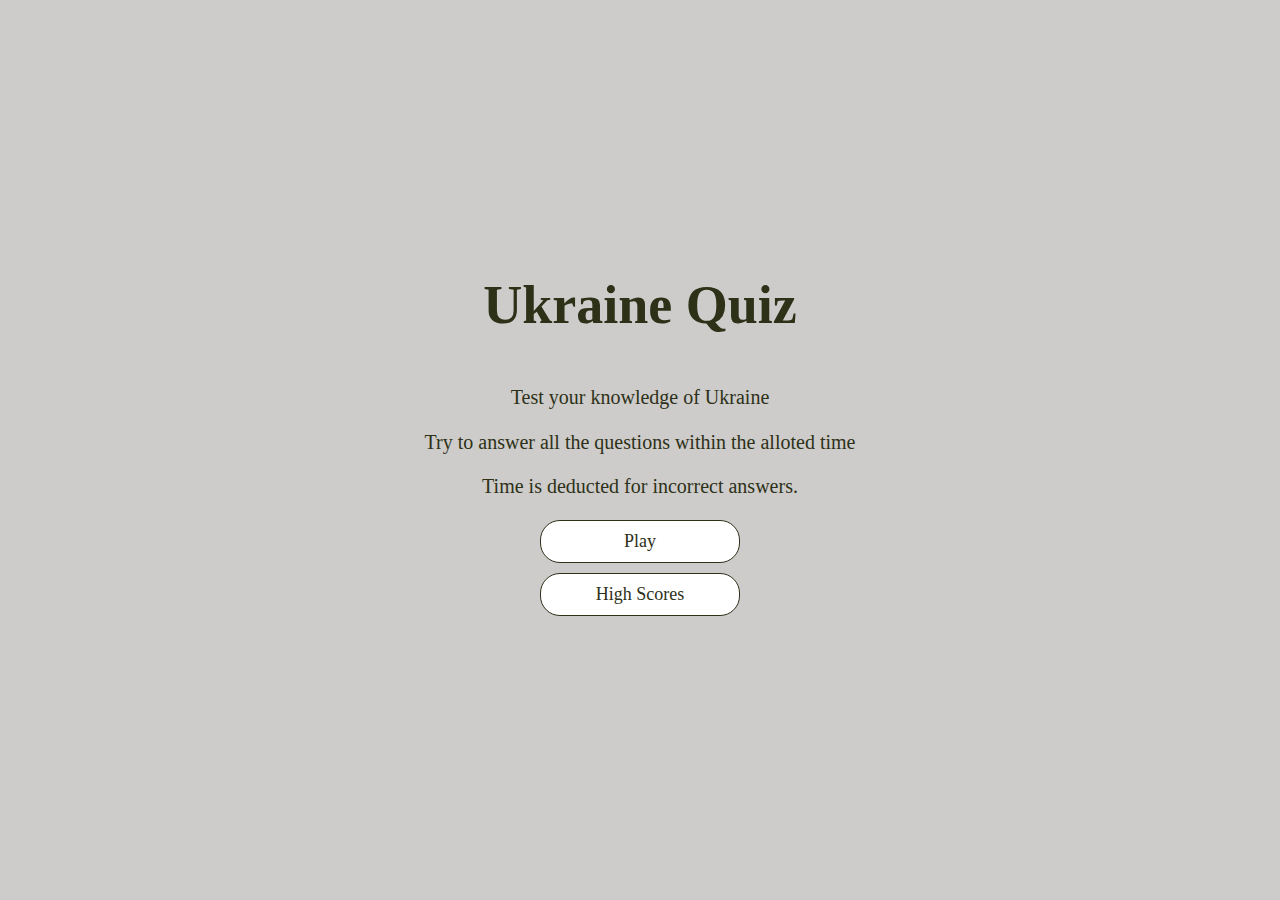
==== index.html @ edd46f18 "in the process of creating a high scores page and functionality" ====
<!DOCTYPE html>
<html lang="en">
<head>
  <meta charset="UTF-8">
  <meta http-equiv="X-UA-Compatible" content="IE=edge">
  <meta name="viewport" content="width=device-width, initial-scale=1.0">
  <link rel="stylesheet" href="style.css">
  <title>Ukraine Quiz</title>
</head>
<body>
  <div class="container">
    <div id="home" class="flex-center flex-column">
      <h1>Ukraine Quiz</h1>
      <p>Test your knowledge of Ukraine</p>
      <p>Try to answer all the questions within the alloted time</p>
      <p>Time is deducted for incorrect answers.</p>
      <a class='btn' href="/game.html">Play</a>
      <a class='btn' href="/highscores.html">High Scores</a>
    </div>
  </div>

  <script src="style.css"></script>
</body>
</html>
---- style.css ----
/* root styling */
:root {
    --bg-color: #CDCCCA; /* cloud */
    --main-text-color: #2D3118; /* Black Olive */
    --transparent-text-color: rgba(45, 49, 24, 0.5); /* Black Olive with 50% opacity */
    --secondary-text-color: #827826; /* Crete */
    --accent-color: #544D2b; /* Woodland */
    font-size: 62.5%; /* now 1rem is 10px for easy math later */ 
}
/* Select All */
* {
    background-color: var(--bg-color); /* off-white */
    color: var(--main-text-color); /* teal */
    margin: 0; /* remove default margin */
    padding: 0; /* remove default padding */
    box-sizing: border-box; /* make padding and border part of the element's width and height */
}

/* Style the headings h1-h4 */
h1, h2, h3, h4 {
    font-size: 5.4rem; /* 54px */
    color: var(--main-text-color); /* teal */
    margin-bottom: 5rem; /* 50px */
}
/* style the span inside the h1 */
h1 > span {
    font-size: 2.4rem; /* 24px */
    font-weight: 500; /* semi-bold */
}
/* style the h2 */
h2 {
    font-size: 4.2rem; /* 42px */
    margin-bottom: 4rem; /* 40px */
    font-weight: 700; /* bold */
}
/* style the h3 */
h3 {
    font-size: 2.8rem; /* 28px */
    font-weight: 500; /* semi-bold */
}

/* Utilities */
/* utility class wrapper */
/* As the screen gets larger than 80rem, the wrapper will be centered */
/* As the screen gets smaller than 80rem, the wrapper will be full width */
.container { 
    display: flex; /* flexbox */
    justify-content: center;   /* center horizontally */
    align-items: center;  /* center vertically */
    width: 100vw; /* 100% of the viewport width */
    height: 100vh; /* 100% of the viewport height */
    max-width: 80rem; /* 80rem = 1280px */
    margin: 0 auto; /* center horizontally */
    padding: 2.5rem; /* 25px */
}
/* any child of the .container class will be 100% of the width of the container */
/* this ensures that the content remains centered */ 
container > * {
    width: 100%; /* 100% of the container */
}

.flex-column {
    display: flex; /* flexbox */
    flex-direction: column; /* column */
}

.flex-center {
    justify-content: center; /* center horizontally */
    align-items: center; /* center vertically */
}

.justify-center {
    justify-content: center; /* center horizontally */
}

.text-center {
    text-align: center; /* center text */
}

.hidden {
    display: none; /* hide the element */
}

/* style the buttons */
.btn {
    font-size: 1.8rem; /* 18px */
    padding: 1rem 0; /* 10px top and bottom, 0 left and right */
    width: 20rem; /* 200px */
    text-align: center; /* center text */
    border: 0.1rem solid var(--main-text-color); /* 1px solid Black Olive */
    margin-bottom: 1rem; /* 10px */
    text-decoration: none; /* remove underline */
    color: var(--main-text-color); /* Black Olive */
    background-color: white;    /* white */
    border-radius: 2rem; /* rounds the corners */
}

/* add hover effects */
.btn:hover {
    cursor: pointer; /* change cursor to pointer */
    box-shadow: 0 0.4rem 1.4rem 0 var(--transparent-text-color); /* 0 4px 14px 0 Black Olive with 50% opacity */
    transform: translateY(-0.2rem); /* move up 2px */
    transition: transform 150ms; /* transition for 150ms */
}

/* add disabled button styles for later */
btn[disabled] {
    cursor: not-allowed; /* change cursor to not-allowed */
    box-shadow: none;
    transform: none;
}

h1 ~ p{
    font-size: 2rem;
    padding-bottom: 5%;
}
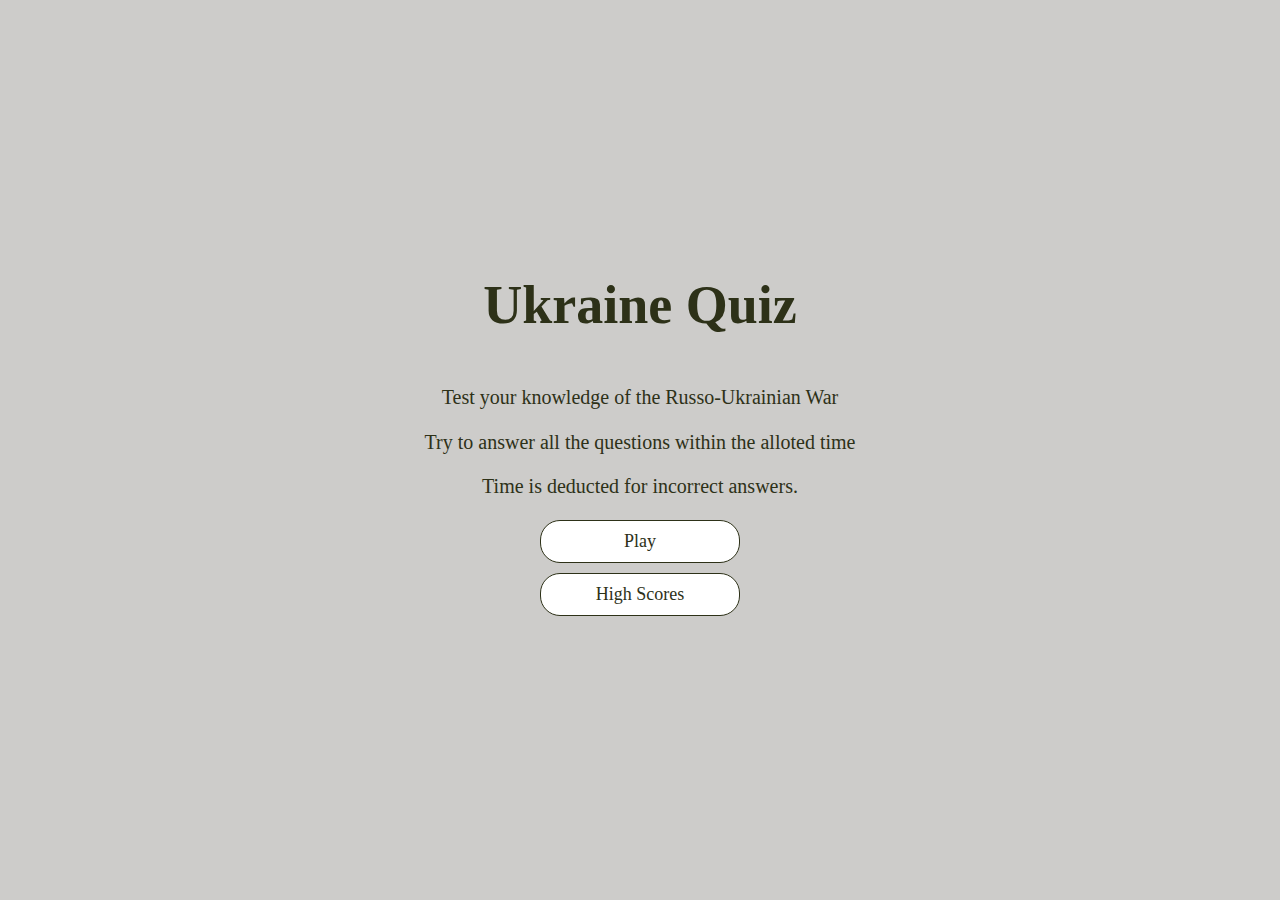
==== commit b8368fc4: "added and tested functionality of: getting/displaying high score using local storage and tested save" ====
--- a/index.html
+++ b/index.html
@@ -4,14 +4,15 @@
   <meta charset="UTF-8">
   <meta http-equiv="X-UA-Compatible" content="IE=edge">
   <meta name="viewport" content="width=device-width, initial-scale=1.0">
-  <link rel="stylesheet" href="style.css">
+  <link rel="stylesheet" href="assets/css/style.css">
+  <link rel="stylesheet" href="assets/css/game.css">
   <title>Ukraine Quiz</title>
 </head>
 <body>
   <div class="container">
     <div id="home" class="flex-center flex-column">
       <h1>Ukraine Quiz</h1>
-      <p>Test your knowledge of Ukraine</p>
+      <p>Test your knowledge of the Russo-Ukrainian War</p>
       <p>Try to answer all the questions within the alloted time</p>
       <p>Time is deducted for incorrect answers.</p>
       <a class='btn' href="/game.html">Play</a>
@@ -19,6 +20,6 @@
     </div>
   </div>
 
-  <script src="style.css"></script>
+  <script src="assets/js/script.js"></script>
 </body>
 </html>--- a/assets/css/style.css
+++ b/assets/css/style.css
@@ -0,0 +1,190 @@
+/* root styling */
+:root {
+    --bg-color: #CDCCCA;
+    /* cloud */
+    --main-text-color: #2D3118;
+    /* Black Olive */
+    --transparent-text-color: rgba(45, 49, 24, 0.5);
+    /* Black Olive with 50% opacity */
+    --secondary-text-color: #827826;
+    /* Crete */
+    --accent-color: #544D2b;
+    /* Woodland */
+    font-size: 62.5%;
+    /* now 1rem is 10px for easy math later */
+}
+
+/* Select All */
+* {
+    background-color: var(--bg-color);
+    /* off-white */
+    color: var(--main-text-color);
+    /* teal */
+    margin: 0;
+    /* remove default margin */
+    padding: 0;
+    /* remove default padding */
+    box-sizing: border-box;
+    /* make padding and border part of the element's width and height */
+}
+
+/* Style the headings h1-h4 */
+h1,
+h2,
+h3,
+h4 {
+    font-size: 5.4rem;
+    /* 54px */
+    color: var(--main-text-color);
+    /* teal */
+    margin-bottom: 5rem;
+    /* 50px */
+}
+
+/* style the span inside the h1 */
+h1>span {
+    font-size: 2.4rem;
+    /* 24px */
+    font-weight: 500;
+    /* semi-bold */
+}
+
+/* style the h2 */
+h2 {
+    font-size: 4.2rem;
+    /* 42px */
+    margin-bottom: 4rem;
+    /* 40px */
+    font-weight: 700;
+    /* bold */
+}
+
+/* style the h3 */
+h3 {
+    font-size: 2.8rem;
+    /* 28px */
+    font-weight: 500;
+    /* semi-bold */
+}
+
+/* Utilities */
+.container {
+    display: flex;
+    justify-content: center;
+    align-items: center;
+    width: 100vw;
+    height: 100vh;
+    max-width: 80rem;
+    margin: 0 auto;
+    padding: 2.5rem;
+}
+
+/* any child of the .container class will be 100% of the width of the container */
+/* this ensures that the content remains centered */
+container>* {
+    width: 100%;
+    /* 100% of the container */
+}
+
+.flex-column {
+    display: flex;
+    /* flexbox */
+    flex-direction: column;
+    /* column */
+}
+
+.flex-center {
+    justify-content: center;
+    /* center horizontally */
+    align-items: center;
+    /* center vertically */
+}
+
+.justify-center {
+    justify-content: center;
+    /* center horizontally */
+}
+
+.text-center {
+    text-align: center;
+    /* center text */
+}
+
+.hidden {
+    display: none;
+    /* hide the element */
+}
+
+/* style the buttons */
+.btn {
+    font-size: 1.8rem;
+    /* 18px */
+    padding: 1rem 0;
+    /* 10px top and bottom, 0 left and right */
+    width: 20rem;
+    /* 200px */
+    text-align: center;
+    /* center text */
+    border: 0.1rem solid var(--main-text-color);
+    /* 1px solid Black Olive */
+    margin-bottom: 1rem;
+    /* 10px */
+    text-decoration: none;
+    /* remove underline */
+    color: var(--main-text-color);
+    /* Black Olive */
+    background-color: white;
+    /* white */
+    border-radius: 2rem;
+    /* rounds the corners */
+}
+
+/* add hover effects */
+.btn:hover {
+    cursor: pointer;
+    box-shadow: 0 0.4rem 1.4rem 0 var(--transparent-text-color);
+    transform: translateY(-0.2rem);
+    transition: transform 150ms;
+}
+
+h1~p {
+    font-size: 2rem;
+    padding-bottom: 5%;
+}
+
+/* Form */
+form {
+    width: 100%;
+    display: flex;
+    flex-direction: column;
+    align-items: center;
+}
+
+input {
+    background-color: aliceblue;
+    margin-bottom: 1rem;
+    width: 20rem;
+    padding: 1.5rem;
+    font-size: 1.8rem;
+    border: none;
+    box-shadow: 0 0.1rem 1.4rem 0 var(--transparent-text-color);
+}
+
+input::placeholder {
+    color: #898282;
+    text-align: center;
+    /* Crete */
+}
+
+input:focus {
+    outline: none;
+    border: solid 2px var(--accent-color);
+}
+
+.btn.disabled {
+    cursor: not-allowed;
+    box-shadow: none;
+    transform: none;
+    opacity: 0.5; /* Optional: reduce the opacity to make it look visually disabled */
+  }
+  --- a/assets/css/game.css
+++ b/assets/css/game.css
@@ -0,0 +1,70 @@
+:root {
+  --bg-color: #CDCCCA; /* cloud */
+  --main-text-color: #2D3118; /* Black Olive */
+  --transparent-text-color: rgba(45, 49, 24, 0.5); /* Black Olive with 50% opacity */
+  --secondary-text-color: #827826; /* Crete */
+  --accent-color: #544D2b; /* Woodland */
+  --transparent-accent-color: rgba(84, 77, 43, 0.5); /* Woodland with 50% opacity */
+}
+
+.choice-container {
+  display: flex;
+  margin-bottom: 0.5rem; /* 5px */
+  width: 100%;
+  font-size: 1.8rem; /* 18px */
+  border: 0.1rem solid var(--transparent-accent-color); /* 1px solid Woodland with 50% opacity */
+  /* background-color: white; */
+}
+
+.choice-container:hover {
+  cursor: pointer; /* change cursor to pointer */
+  box-shadow: 0 0.4rem 1.4rem 0 var(--transparent-text-color); /* 0 4px 14px 0 Black Olive with 50% opacity */
+  transform: translateY(-0.2rem); /* move up 2px */
+  transition: transform 150ms; /* transition for 150ms */
+}
+
+.choice-prefix {
+  padding: 1.5rem 2.5rem; /* 15px 25px */
+  background-color: var(--secondary-text-color); /* Crete */
+  color: white; /* white */
+}
+
+.choice-text {
+  padding: 1.5rem 2.5rem; /* 15px 25px */
+  /* color: var(--main-text-color); Black Olive */
+  background-color: white;
+  width: 100%;
+}
+
+.correct {
+  background-color: green;
+}
+
+.incorrect {
+  background-color: red;
+}
+
+/* HUD */
+
+#hud {
+  display: flex;
+  justify-content: space-around;
+}
+
+
+.hud-prefix {
+  text-align: center;
+  font-size: 2rem;
+}
+
+.hud-main-text {
+  text-align: center;
+  font-size: 2.5rem;
+}
+
+.btn.disabled {
+  cursor: not-allowed;
+  box-shadow: none;
+  transform: none;
+  opacity: 0.5; /* Optional: reduce the opacity to make it look visually disabled */
+}
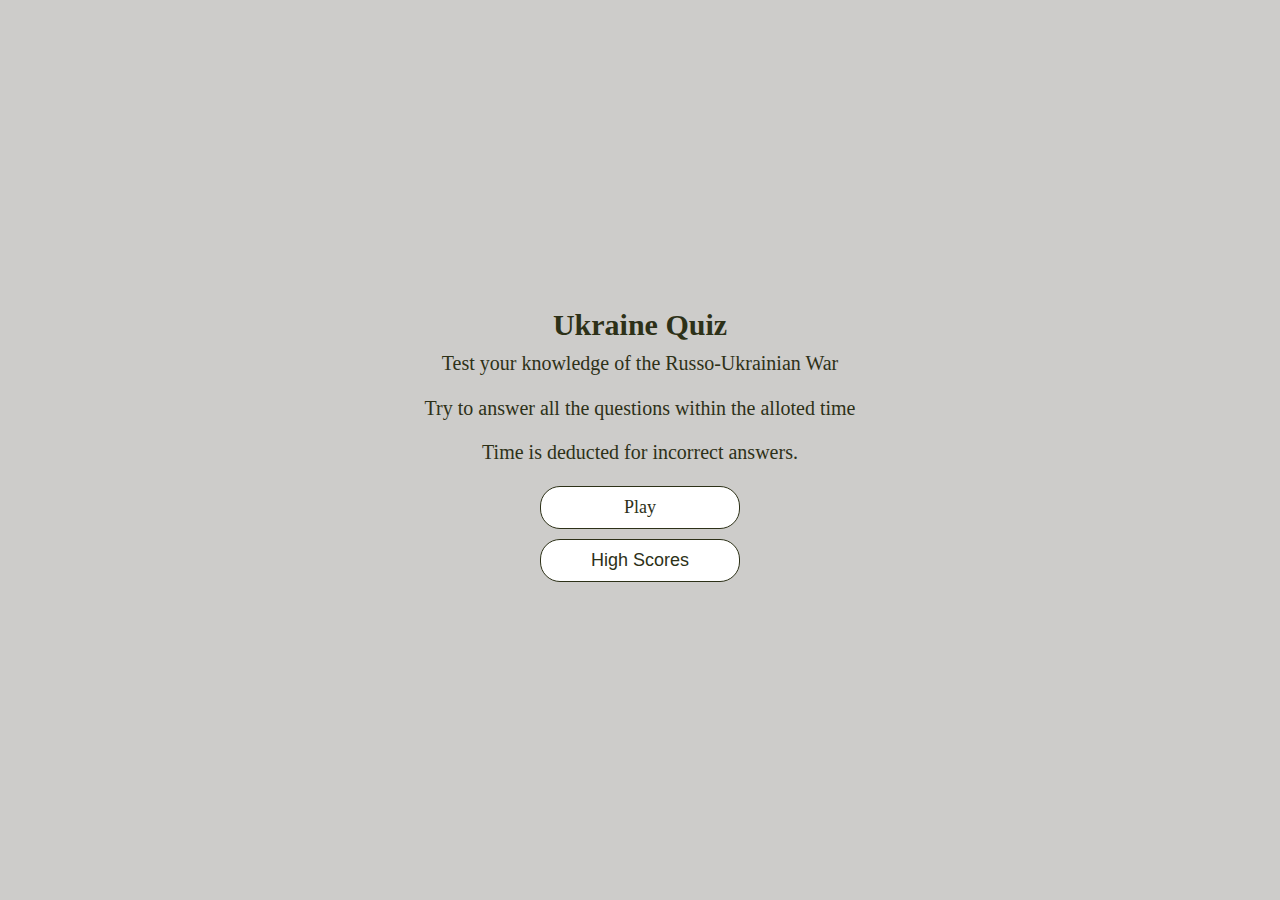
==== commit c4abd467: "corrected logic and variable names to ensure high score logging occurs only once, even when the high" ====
--- a/index.html
+++ b/index.html
@@ -15,11 +15,16 @@
       <p>Test your knowledge of the Russo-Ukrainian War</p>
       <p>Try to answer all the questions within the alloted time</p>
       <p>Time is deducted for incorrect answers.</p>
-      <a class='btn' href="/game.html">Play</a>
-      <a class='btn' href="/highscores.html">High Scores</a>
+      <a class='btn' href="game.html">Play</a>
+      <button 
+            type="submit" 
+            class="btn"
+            onclick="pageHighScore(event)">
+            High Scores
+          </button>
     </div>
   </div>
 
   <script src="assets/js/script.js"></script>
 </body>
-</html>+</html>
--- a/assets/css/style.css
+++ b/assets/css/style.css
@@ -33,11 +33,11 @@
 h2,
 h3,
 h4 {
-    font-size: 5.4rem;
+    font-size: 3rem;
     /* 54px */
     color: var(--main-text-color);
     /* teal */
-    margin-bottom: 5rem;
+    margin-bottom: 1rem;
     /* 50px */
 }
 
@@ -51,7 +51,7 @@
 
 /* style the h2 */
 h2 {
-    font-size: 4.2rem;
+    font-size: 2rem;
     /* 42px */
     margin-bottom: 4rem;
     /* 40px */
@@ -61,7 +61,7 @@
 
 /* style the h3 */
 h3 {
-    font-size: 2.8rem;
+    font-size: 2.5rem;
     /* 28px */
     font-weight: 500;
     /* semi-bold */
@@ -181,10 +181,63 @@
     border: solid 2px var(--accent-color);
 }
 
-.btn.disabled {
-    cursor: not-allowed;
-    box-shadow: none;
-    transform: none;
-    opacity: 0.5; /* Optional: reduce the opacity to make it look visually disabled */
-  }
-  +/* General table styles */
+table {
+    width: 100%;
+    max-width: 800px;
+    margin: 20px auto;
+    border-collapse: collapse;
+    font-family: Arial, sans-serif;
+    font-size: 2rem;
+}
+
+/* Table header styles */
+thead {
+    background-color: #3f87a6;
+    color: #fff;
+}
+
+th, td {
+    padding: 10px;
+    text-align: left;
+    border-bottom: 1px solid #ccc;
+}
+
+/* Table body row styles */
+tbody tr:nth-child(even) {
+    background-color: #f3f3f3;
+}
+
+tbody tr:hover {
+    background-color: #e0e0e0;
+}
+
+/* Add a shadow effect to the table */
+#highScoresTable {
+    box-shadow: 0 4px 8px rgba(0, 0, 0, 0.25);
+    transition: box-shadow 0.3s ease-in-out;
+}
+
+/* Change the cursor and add a shadow effect on hover */
+#highScoresTable:hover {
+    box-shadow: 0 8px 16px rgba(0, 0, 0, 0.35);
+}
+
+/* Change the background color of a table row on hover */
+#highScoresTable tbody tr:hover {
+    background-color: rgba(0, 0, 0, 0.1);
+}
+
+/* Center the text in table cells */
+#highScoresTable th,
+#highScoresTable td {
+    text-align: center;
+}
+
+
+/* .btn.disabled {
+    cursor: not-allowed !important;
+    box-shadow: none !important;
+    transform: none !important;
+    opacity: 0.5 !important;
+} */